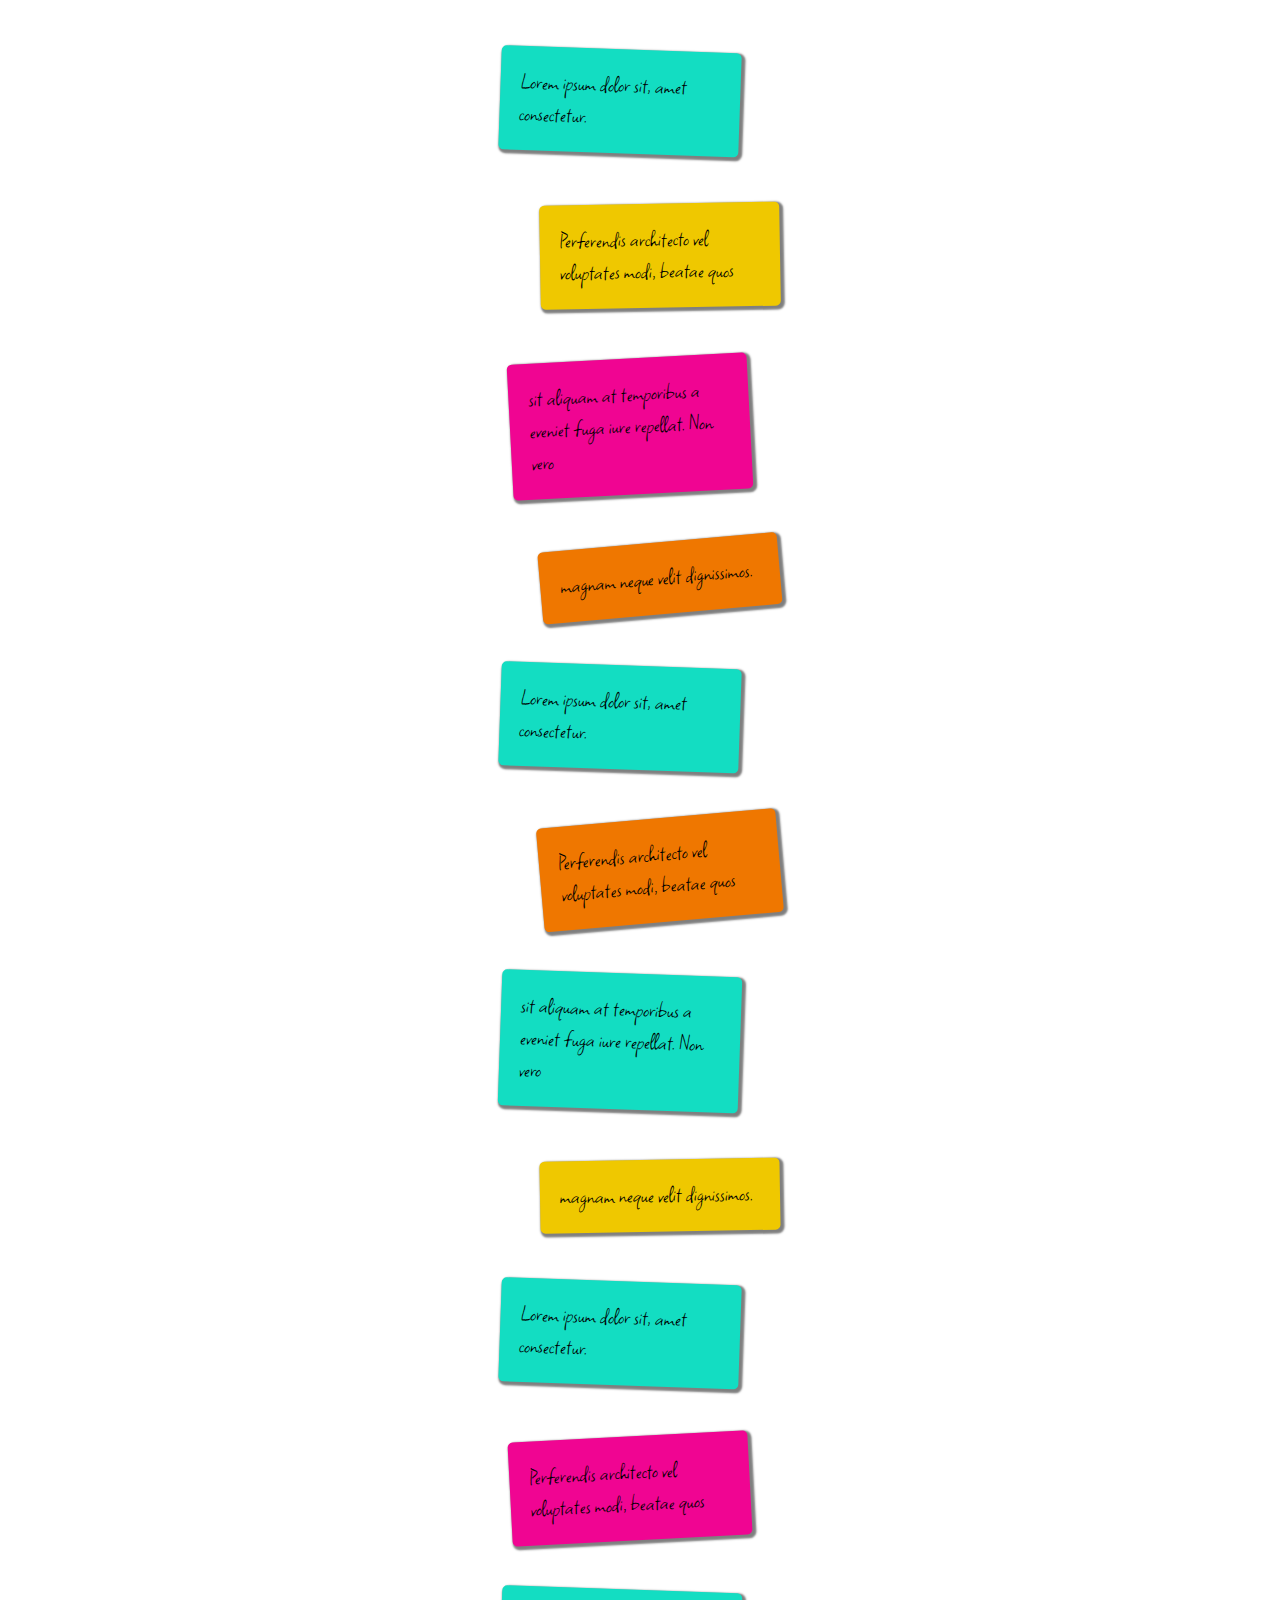
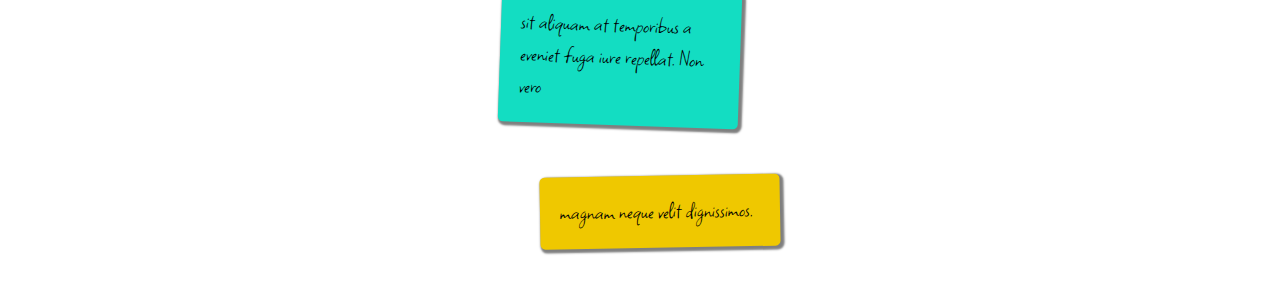
==== index.html @ 11b650cb "js > add random styles" ====
<!DOCTYPE html>
<html lang="en">
<head>
    <meta charset="UTF-8">
    <meta http-equiv="X-UA-Compatible" content="IE=edge">
    <meta name="viewport" content="width=device-width, initial-scale=1.0">
    <link rel="stylesheet" href="./css/post-it.css">
    <title>Document</title>
</head>
<body>
    





    <div class="post-it">Lorem ipsum dolor sit, amet consectetur.</div>
    <div class="post-it">Perferendis architecto vel voluptates modi, beatae quos</div>
    <div class="post-it">sit aliquam at temporibus a eveniet fuga iure repellat. Non vero</div>
    <div class="post-it">magnam neque velit dignissimos.</div>
    <div class="post-it">Lorem ipsum dolor sit, amet consectetur.</div>
    <div class="post-it">Perferendis architecto vel voluptates modi, beatae quos</div>
    <div class="post-it">sit aliquam at temporibus a eveniet fuga iure repellat. Non vero</div>
    <div class="post-it">magnam neque velit dignissimos.</div>
    <div class="post-it">Lorem ipsum dolor sit, amet consectetur.</div>
    <div class="post-it">Perferendis architecto vel voluptates modi, beatae quos</div>
    <div class="post-it">sit aliquam at temporibus a eveniet fuga iure repellat. Non vero</div>
    <div class="post-it">magnam neque velit dignissimos.</div>
    
    <script src="./js/post-it.js"></script>
</body>
</html>
---- css/post-it.css ----
@import url('https://fonts.googleapis.com/css2?family=Square+Peg&display=swap');


.post-it{
    font-family: 'Square Peg', cursive;
    font-size: 150%;
    position: relative;
    display: table;
    padding: 20px;
    margin: 50px auto;
    width: 200px;
    background: #efc800;
    border-radius: 5px;
    transform: rotate(-1deg);
    box-shadow: 2px 2px 2px 2px rgba(0, 0, 0, 0.5);
}

.post-it-v1{
    background: #efc800;
    transform: rotate(-1deg) translate(20px, 0);    
}

.post-it-v2{
    background: #13ddc2;
    transform: rotate(2deg) translate(-20px, 0);
    
}

.post-it-v3{
    background: #f00592;
    transform: rotate(-3deg) translate(-10px, 0);
    
}

.post-it-v4{
    background: #ef7700;
    transform: rotate(-5deg) translate(20px, 0);
    
}
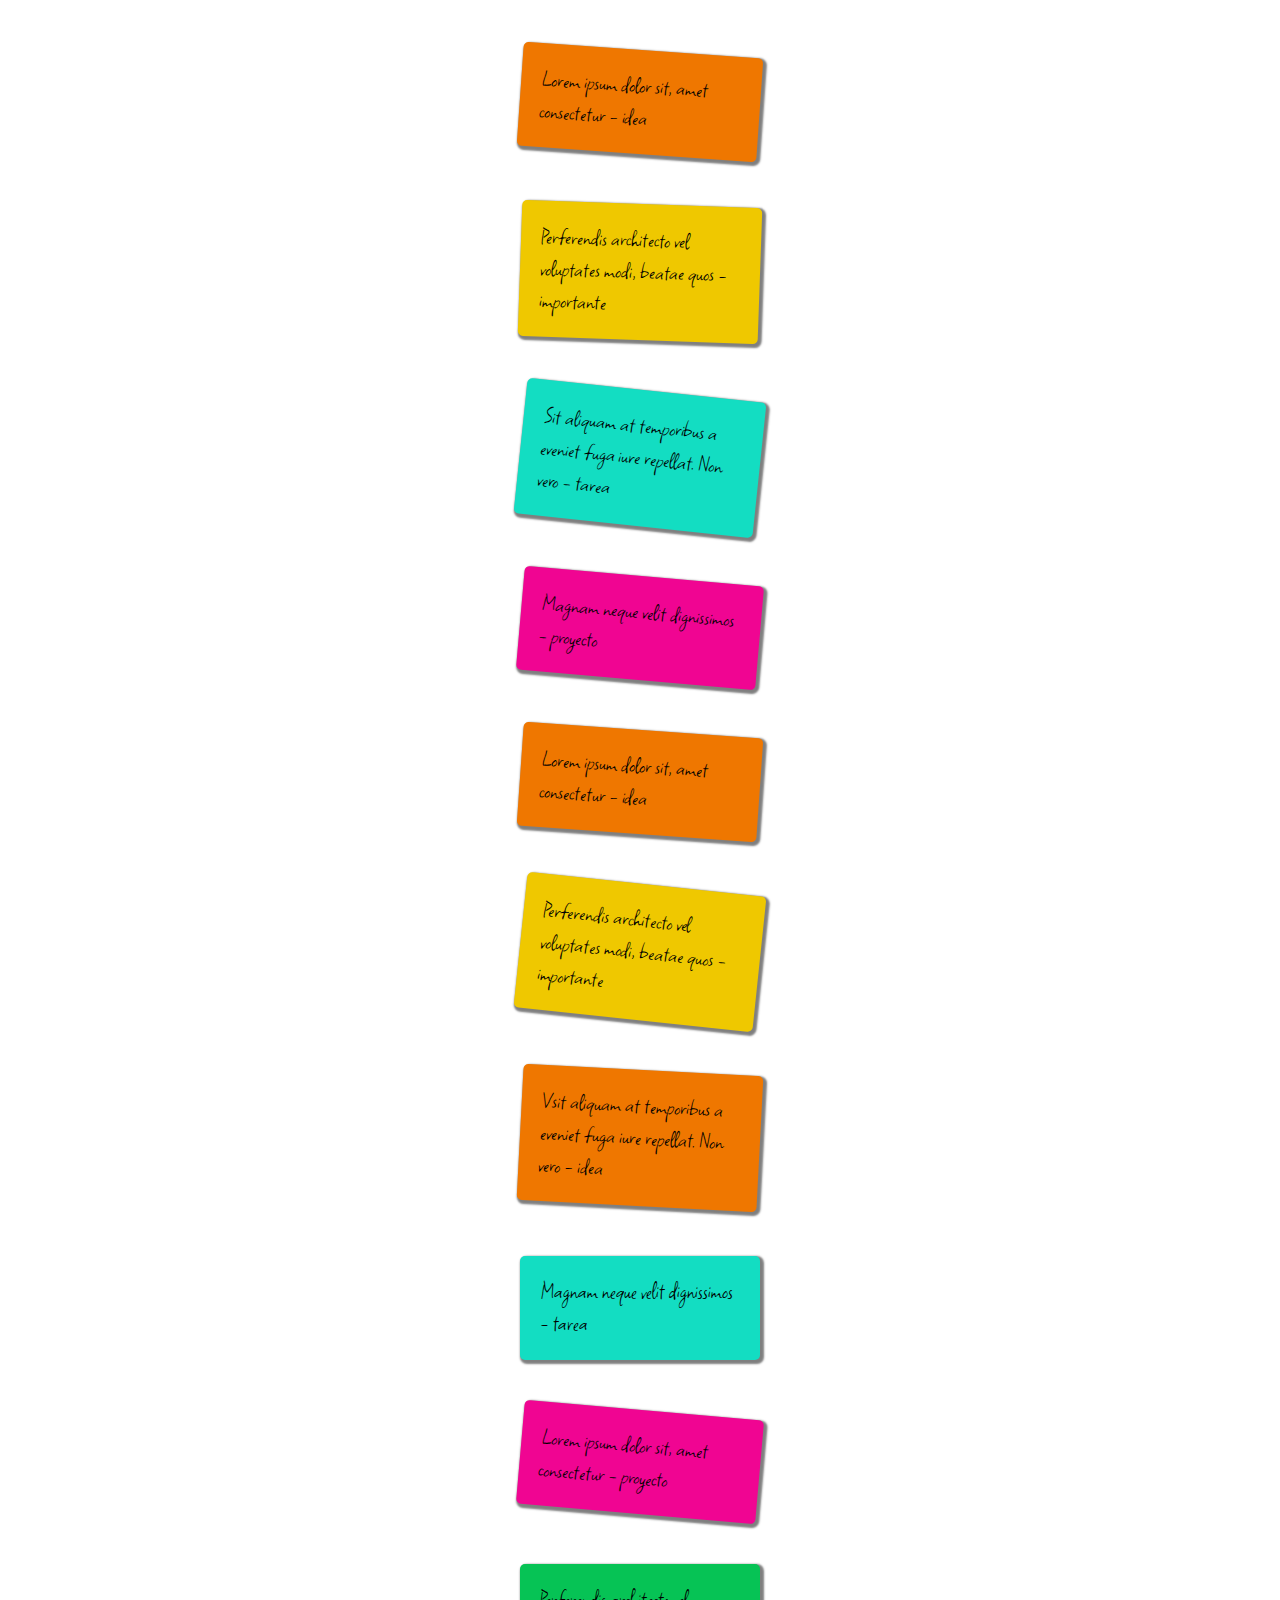
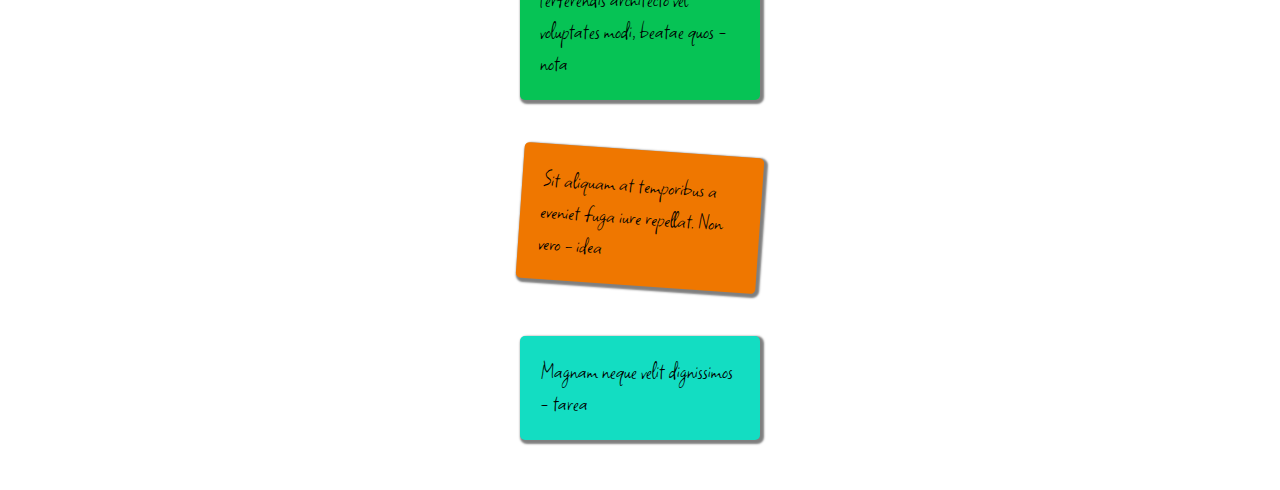
==== commit 5163ac6b: "style in js" ====
--- a/index.html
+++ b/index.html
@@ -14,18 +14,18 @@
 
 
 
-    <div class="post-it">Lorem ipsum dolor sit, amet consectetur.</div>
-    <div class="post-it">Perferendis architecto vel voluptates modi, beatae quos</div>
-    <div class="post-it">sit aliquam at temporibus a eveniet fuga iure repellat. Non vero</div>
-    <div class="post-it">magnam neque velit dignissimos.</div>
-    <div class="post-it">Lorem ipsum dolor sit, amet consectetur.</div>
-    <div class="post-it">Perferendis architecto vel voluptates modi, beatae quos</div>
-    <div class="post-it">sit aliquam at temporibus a eveniet fuga iure repellat. Non vero</div>
-    <div class="post-it">magnam neque velit dignissimos.</div>
-    <div class="post-it">Lorem ipsum dolor sit, amet consectetur.</div>
-    <div class="post-it">Perferendis architecto vel voluptates modi, beatae quos</div>
-    <div class="post-it">sit aliquam at temporibus a eveniet fuga iure repellat. Non vero</div>
-    <div class="post-it">magnam neque velit dignissimos.</div>
+    <div class="post-it">Lorem ipsum dolor sit, amet consectetur - idea</div>
+    <div class="post-it">Perferendis architecto vel voluptates modi, beatae quos - importante</div>
+    <div class="post-it">Sit aliquam at temporibus a eveniet fuga iure repellat. Non vero - tarea</div>
+    <div class="post-it">Magnam neque velit dignissimos - proyecto</div>
+    <div class="post-it">Lorem ipsum dolor sit, amet consectetur - idea</div>
+    <div class="post-it">Perferendis architecto vel voluptates modi, beatae quos - importante</div>
+    <div class="post-it">Vsit aliquam at temporibus a eveniet fuga iure repellat. Non vero - idea</div>
+    <div class="post-it">Magnam neque velit dignissimos - tarea</div>
+    <div class="post-it">Lorem ipsum dolor sit, amet consectetur - proyecto</div>
+    <div class="post-it">Perferendis architecto vel voluptates modi, beatae quos - nota</div>
+    <div class="post-it">Sit aliquam at temporibus a eveniet fuga iure repellat. Non vero - idea</div>
+    <div class="post-it">Magnam neque velit dignissimos - tarea</div>
     
     <script src="./js/post-it.js"></script>
 </body>
--- a/css/post-it.css
+++ b/css/post-it.css
@@ -15,25 +15,15 @@
     box-shadow: 2px 2px 2px 2px rgba(0, 0, 0, 0.5);
 }
 
-.post-it-v1{
-    background: #efc800;
-    transform: rotate(-1deg) translate(20px, 0);    
-}
+.post-importante {background: #efc800;}
+.post-tarea      {background: #13ddc2;}
+.post-proyecto   {background: #f00592;}
+.post-idea       {background: #ef7700;}
+.post-nota       {background: #06c355;}
 
-.post-it-v2{
-    background: #13ddc2;
-    transform: rotate(2deg) translate(-20px, 0);
-    
-}
 
-.post-it-v3{
-    background: #f00592;
-    transform: rotate(-3deg) translate(-10px, 0);
-    
-}
-
-.post-it-v4{
-    background: #ef7700;
-    transform: rotate(-5deg) translate(20px, 0);
-    
-}+/* transform: rotate(-1deg) translate(20px, 0);    
+transform: rotate(2deg) translate(-20px, 0);
+transform: rotate(-3deg) translate(-10px, 0);
+transform: rotate(-5deg) translate(20px, 0);
+transform: rotate(-5deg) translate(20px, 0); */